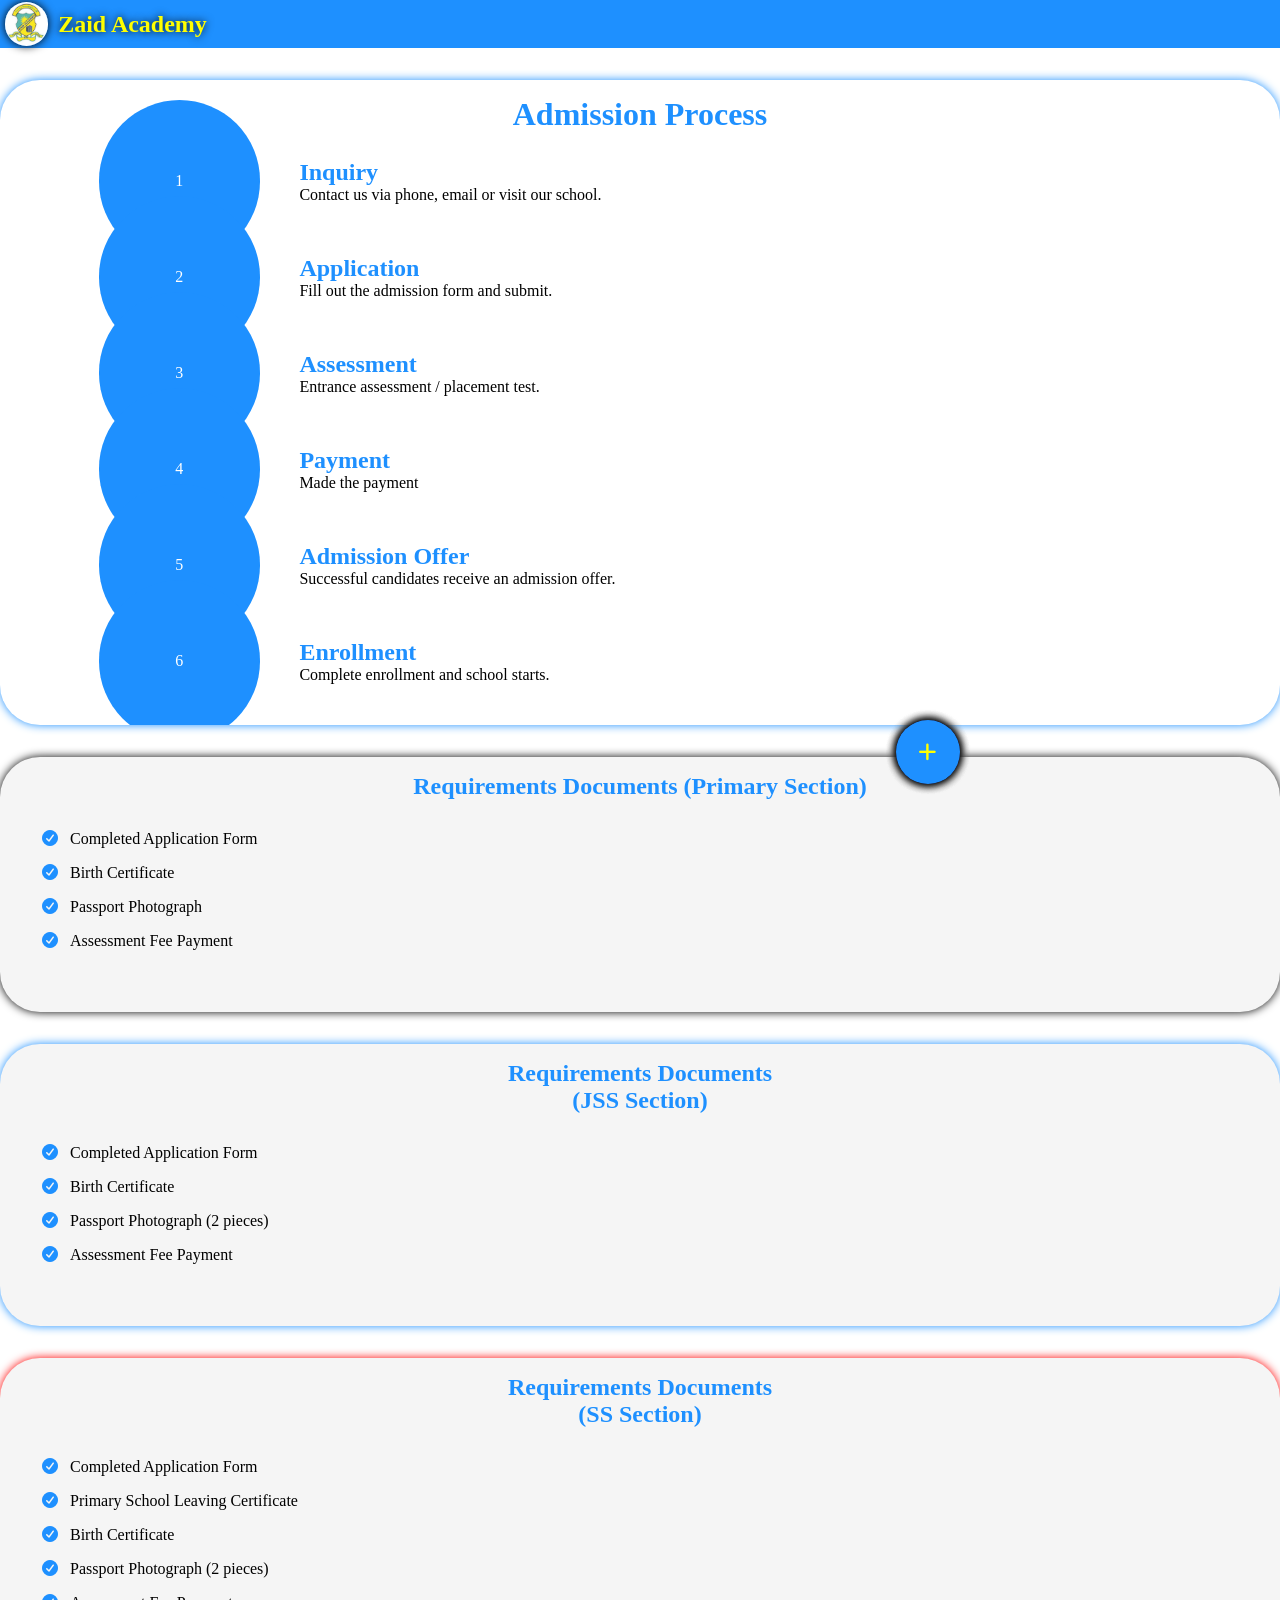
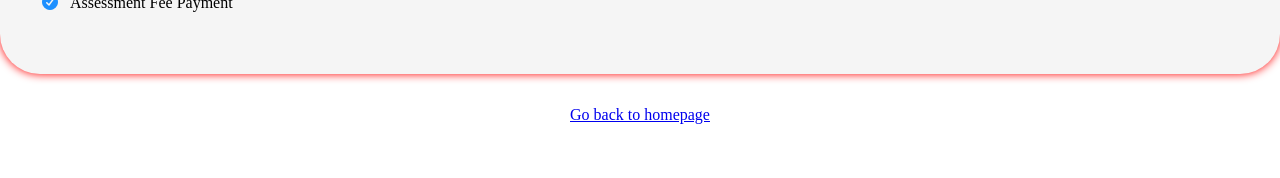
==== process.html @ 499d4762 "Made admission steps" ====
<!DOCTYPE html>
<html lang="en">
<head>
    <meta charset="UTF-8">
    <meta name="viewport" content="width=device-width, initial-scale=1.0">
    <link rel="stylesheet" href="styles.css">
    <link rel="stylesheet" href="css/all.css">
    <script src="script.js" defer></script>
    <title>Zaid Academy Admission</title>
</head>
<body>
    <nav>
        <span class="img"><img src="ZAID LOGO 2.jpg" alt="Zaid Logo"></span>
        <span class="name"><h2>Zaid Academy</h2></span>
    </nav>
    <main>
       <div class="sections adProcess">
        <h1>Admission Process</h1>
        <div class="steps">
            <div class="num">
                <span>1</span>
            </div>
            <div class="process">
                <h2>Inquiry</h2>
                <p>Contact us via phone, email or visit our school.</p>
            </div>
        </div>
        <div class="steps">
            <div class="num">
                <span>2</span>
            </div>
            <div class="process">
                <h2>Application</h2>
                <p>Fill out the admission form and submit.</p>
            </div>
        </div>
        <div class="steps">
            <div class="num">
                <span>3</span>
            </div>
            <div class="process">
                <h2>Assessment</h2>
                <p>Entrance assessment / placement test.</p>
            </div>
        </div>
        <div class="steps">
            <div class="num">
                <span>4</span>
            </div>
            <div class="process">
                <h2>Payment</h2>
                <p>Made the payment</p>
            </div>
        </div>
        <div class="steps">
            <div class="num">
                <span>5</span>
            </div>
            <div class="process">
                <h2>Admission Offer</h2>    
                <p>Successful candidates receive an admission offer.</p>
            </div>
        </div>
        <div class="steps">
            <div class="num">
                <span>6</span>
            </div>
            <div class="process">
                <h2>Enrollment</h2>
                <p>Complete enrollment and school starts.</p>
            </div>
        </div>
       </div> 
       <div class="req sections primary">
        <h2>Requirements Documents (Primary Section)</h2>
        <ul>
            <li>
                <i class="fa-solid fa-check-circle"></i>
                <p>Completed Application Form</p>
            </li>
            <li>
                <i class="fa-solid fa-check-circle"></i>
                <p>Birth Certificate</p>
            </li>
            <li>
                <i class="fa-solid fa-check-circle"></i>
                <p>Passport Photograph</p>
            </li>
            <li>
                <i class="fa-solid fa-check-circle"></i>
                <p>Assessment Fee Payment</p>
            </li>
        </ul>
       </div>
       <div class="req sections jss">
        <h2>Requirements Documents <br> (JSS Section)</h2>
        <ul>
            <li>
                <i class="fa-solid fa-check-circle"></i>
                <p>Completed Application Form</p>
            </li>
            <li>
                <i class="fa-solid fa-check-circle"></i>
                <p>Birth Certificate</p>
            </li>
            <li>
                <i class="fa-solid fa-check-circle"></i>
                <p>Passport Photograph (2 pieces)</p>
            </li>
            <li>
                <i class="fa-solid fa-check-circle"></i>
                <p>Assessment Fee Payment</p>
            </li>
        </ul>
       </div>
       <div class="req sections ss">
        <h2>Requirements Documents <br> (SS Section)</h2>
        <ul>
            <li>
                <i class="fa-solid fa-check-circle"></i>
                <p>Completed Application Form</p>
            </li>
            <li>
                <i class="fa-solid fa-check-circle"></i>
                <p>Primary School Leaving Certificate</p>
            </li>
            <li>
                <i class="fa-solid fa-check-circle"></i>
                <p>Birth Certificate</p>
            </li>
            <li>
                <i class="fa-solid fa-check-circle"></i>
                <p>Passport Photograph (2 pieces)</p>
            </li>
            <li>
                <i class="fa-solid fa-check-circle"></i>
                <p>Assessment Fee Payment</p>
            </li>
        </ul>
       </div>
       <a class="backHome" href="index.html">Go back to homepage</a> 
       <br><br><br>
    </main>
    <div class="btnsDiv">
        <span class="btns plus"><i class="fa-solid fa-plus"></i></span>
        <a href="tel:234813409745" class="btns phone"><i class="fa-solid fa-phone"></i></a>
        <a href="https://wa.me/234813409745" class="btns whatsapp"><i class="fa-brands fa-whatsapp"></i></a>
        <a href="https://www.google.com/maps/dir/?api=1&destination=11.852402,13.178568" target="_blank" class="btns location"><i class="fa-solid fa-location-dot"></i></a>
    </div>
    <div class="cover"></div>

</body>
</html>
---- styles.css ----
*{
    border: 0;
    padding: 0;
    margin: 0;
    user-select: none;
    box-sizing: border-box;
    font-family: "Geometr415 Blk BT"
}
nav{
    position: sticky;
    top: 0;
    left: 0;
    display: flex;
    align-items: center;
    height: 3rem;
    width: 100dvw;
    background: dodgerblue;
    z-index: 1000
}

nav span{
    display: flex;
    align-items: center;
    height: 100%;
    width: max-content;
}
.img img{
    aspect-ratio: 1/1;
    border-radius: 100%;
    overflow: hidden;
    height: 90%;
    box-shadow: 0 0 10px black;
    margin-left: 5px;
}

.name{
    margin-left: 10px;
    color: yellow;
    text-shadow: 0 0 8px black;
    font-family: "Geometr415 Blk BT";
}

header{
    display: grid;
    grid-template-areas: "centering";
    width: 100dvw;
    height: 10rem;
}

header span{
    display: flex;
    flex-direction: column;
    justify-content: center;
    grid-area: centering;
    height: 10rem;
    width: 100dvw;
}

header img{
    height: 100%;
}

header .title{
    justify-content: center;
    align-items: center;
    align-self: last baseline;
    height: max-content;
    padding-bottom: 10px;
}

.title h1{
    color: yellow;
    text-shadow: 5px 5px 8px black,
                -5px -5px 8px black,
                5px -5px 8px black,
                 -5px 5px 8px black;
    text-transform: uppercase;
    text-align: center;   
    font-family: "Geometr415 Blk BT";
}

.title h4{
    background: rgba(30, 143, 255, 0.74);
    color: yellow;
    padding: 2px 5px;
    border-radius: 20px;
    box-shadow: 0 0 10px black;
    font-family: "Geometr415 Blk BT"
}

.admission{
    display: grid;
    grid-template-rows: 1fr 1fr;
    color: black;
    background: dodgerblue;
    width: 90dvw;
    margin: 4rem auto 2rem auto;
    border-radius: 30px;
    text-align: center;
    line-height: 1.5;
    box-shadow: 0 0 10px black;
    position: relative;
    padding-top: 3rem;
}

.upper, .lower{
    display: flex;
    flex-direction: column;
    justify-content: center;
    align-items: center;
    line-height: 1.7;
    padding: 0 20px;
}

.upper{
    /* background: url(ZAID\ LOGO\ 2.jpg); */
    background-blend-mode: darken;
    background-position: center;
    background-size:contain;
    background-repeat: no-repeat;
}

.lower{
    background: white;
    border-radius: 30px;
    padding: 1rem 20px;
}

.lower a{
    text-transform: capitalize;
}

.adIcon{
    position: absolute;
    top: -3rem;
    right: calc(50% - 3rem);
    display: flex;
    justify-content: center;
    align-items: center;
    color: dodgerblue;
    background: white;
    box-shadow: 0 0 10px black;
    padding: 8px;
    width: 6rem;
    aspect-ratio: 1/1;
    border-radius: 100%;
    font-size: 3.5rem;
}

.upper h1{
    color: white;
    font-family: "Impact";
    text-shadow: 0 0 10px black;
    text-transform: uppercase;
    font-size: 2.5rem;
    line-height: 1.3;
}

.upper h4{
    color: white;
    text-shadow: 0 0 8px darkblue;
}

.upper h3{
    background: yellow;
    color: dodgerblue;
    padding: 2px 15px;
    border-radius: 20px;
    text-transform: uppercase;
    margin: 1rem;
    font-size: 1.4rem;
    box-shadow: 0 0 10px black
}

.circleSpan{
    display: flex;
    gap: 20px;
    margin: .4rem;
}


.circles{
    display: flex;
    height: 3rem;
    aspect-ratio: 1/1;
    border: 2px solid dodgerblue;
    border-radius: 100%;
}

.btnsDiv{
    position: fixed;
    top: 80%;
    left: 70%;
    display: flex;
    justify-content: center;
    align-items: center;
    height: 4rem;
    aspect-ratio: 1/1;
    border-radius: 100%;
    background: dodgerblue;
    color: white;
    transition: .4s ease;
    z-index: 30;
}

.btnsDiv:active{
    transform: scale(.85);
}

.btnsDiv.active{
    top: 60%;
    left: 50%;
    translate: -50% -50%;
}

.btnsDiv a, .btnsDiv span{
    position: absolute;
    display: flex;
    justify-content: center;
    align-items: center;
    text-decoration: none;
    color: white;
    height: 100%;
    width: 100%;
    border-radius: 100%;
    background: dodgerblue;
    box-shadow: 0 0 10px black;
    font-size: 1.2rem;
    transition: .4s ease-out;
}


.btnsDiv a:active, .btnsDiv span:active{
    transform: scale(.85);
}


.plus{
    z-index: 10;
    transition: .8s ease
}

.plus i{
    color: yellow
}

.phone, .location .whatsapp{
    z-index: 8;
    transition: .8s ease;
}

.plus.active{
    transform: rotate(135deg);
}

.location.active{
    transform: translate(150%, -50%);
}

a.phone{
    background: rgb(116, 9, 9);
}

a.whatsapp{
    background: rgb(2, 99, 2);
    box-shadow: 0 0 10px white;
}

a.location{
    background: rgb(1, 1, 124);
}



.whatsapp.active{
    transform: translateY(-150%);
}

.phone.active{
    transform: translate(-150%, -50%);
}

.cover.active{
    position: fixed;
    top: 0;
    left: 0;
    z-index: 2;
    display: flex;
    height: 100dvh;
    width: 100dvw;
    background: rgba(3, 54, 105, 0.329);
    backdrop-filter: blur(10px);
}

.contacts{
    display: flex;
    flex-direction: column;
    gap: 20px;
    width: 90dvw;
    margin: 2rem auto;
    border-radius: 30px;
    text-align: center;
    line-height: 1.5;
    box-shadow: 2px 2px 10px dodgerblue,
                -2px -2px 10px black,
                -2px 2px 10px dodgerblue,
                2px -2px 10px dodgerblue;
    position: relative;
    padding-bottom: 1rem;
    overflow: hidden;
}

.contacts h2{
    line-height: 1;
    background: dodgerblue;
    color: white;
    margin: 0 auto;
    padding: 1.6rem 1rem 1rem 1rem
}

.contacts a{
    display: flex;
    justify-content: center;
    align-items: center;
    gap: 10px;
    font-size: 1.3rem;
    font-family: "Constantia";
    text-decoration: none;
    color: white;
    background: dodgerblue;
    text-align: center;
    border: 2px solid white;
    width: 70%;
    margin: 0 auto;
    border-radius: 20px;
    box-shadow: 0 0 10px black;
    padding: 10px 5px;
    transition: .4s ease
}

.contacts a:active{
    transform: scale(.8)
}

.sections{
    width: 100dvw;
    font-family: "Constantia";
    text-align: center;
    overflow: hidden;
    background: whitesmoke;
    border-radius: 40px;
    padding: 1rem 0;
    box-shadow: 0 0 10px dodgerblue
}

.sections h2{
    color: dodgerblue;
}

.sections > h4{
    padding: 0 20px;
    font-family: "Constantia";
}

.sections .sec{
    display: flex;
    justify-content: center;
    align-items: center;
    gap: 15px;
    width: 90%;
    margin: 1rem auto;
    border-radius: 20px;
    box-shadow: 0 0 10px black;
    overflow: hidden;
}

.sec div{
    display: flex;
    flex-direction: column;
    justify-content: center;
    align-items: center;
    text-align: center;
    width: 50%;
    height: 10rem;
    overflow: hidden;
}

.info{
    padding-right: 15px;
}

.sec h3{
    color: dodgerblue;
}

.sec p{
    font-family: "Constantia";
    line-height: 1.3;
    text-align: center;
}

.pix img{
    height: 100%;
}

.adProcess{
    margin-top: 2rem;
    background: white;
}

.adProcess h1{
    color: dodgerblue;
}

.steps{
    display: flex;
    height: 6rem;
    width: 90%;
    margin: 0 auto;
}

.num{
    display: flex;
    justify-content: center;
    align-items: center;
    width: 20%;
}

.num span{
    display: flex;
    justify-content: center;
    align-items: center;
    border-radius: 100%;
    color: white;
    background-color: dodgerblue;
    width: 70%;
    aspect-ratio: 1/1;
}

.process{
    display: flex;
    flex-direction: column;
    padding: 0 5px;
    justify-content: center;
    text-align: left;
    width: 80%;
}

.req{
    margin: 2rem 0
}

.req ul{
    padding: 30px;
}

.req ul li{
    display: flex;
    margin: 0 auto 1rem auto;
    color: black
}

.req ul li i{
    color: dodgerblue;
    margin: 0 10px
}

.backHome{
    display: flex;
    width: max-content;
    margin: 0 auto;
    text-align: center;
}

.primary{
    box-shadow: 0 0 10px black
}

.ss{
    box-shadow: 0 0 10px red;
}
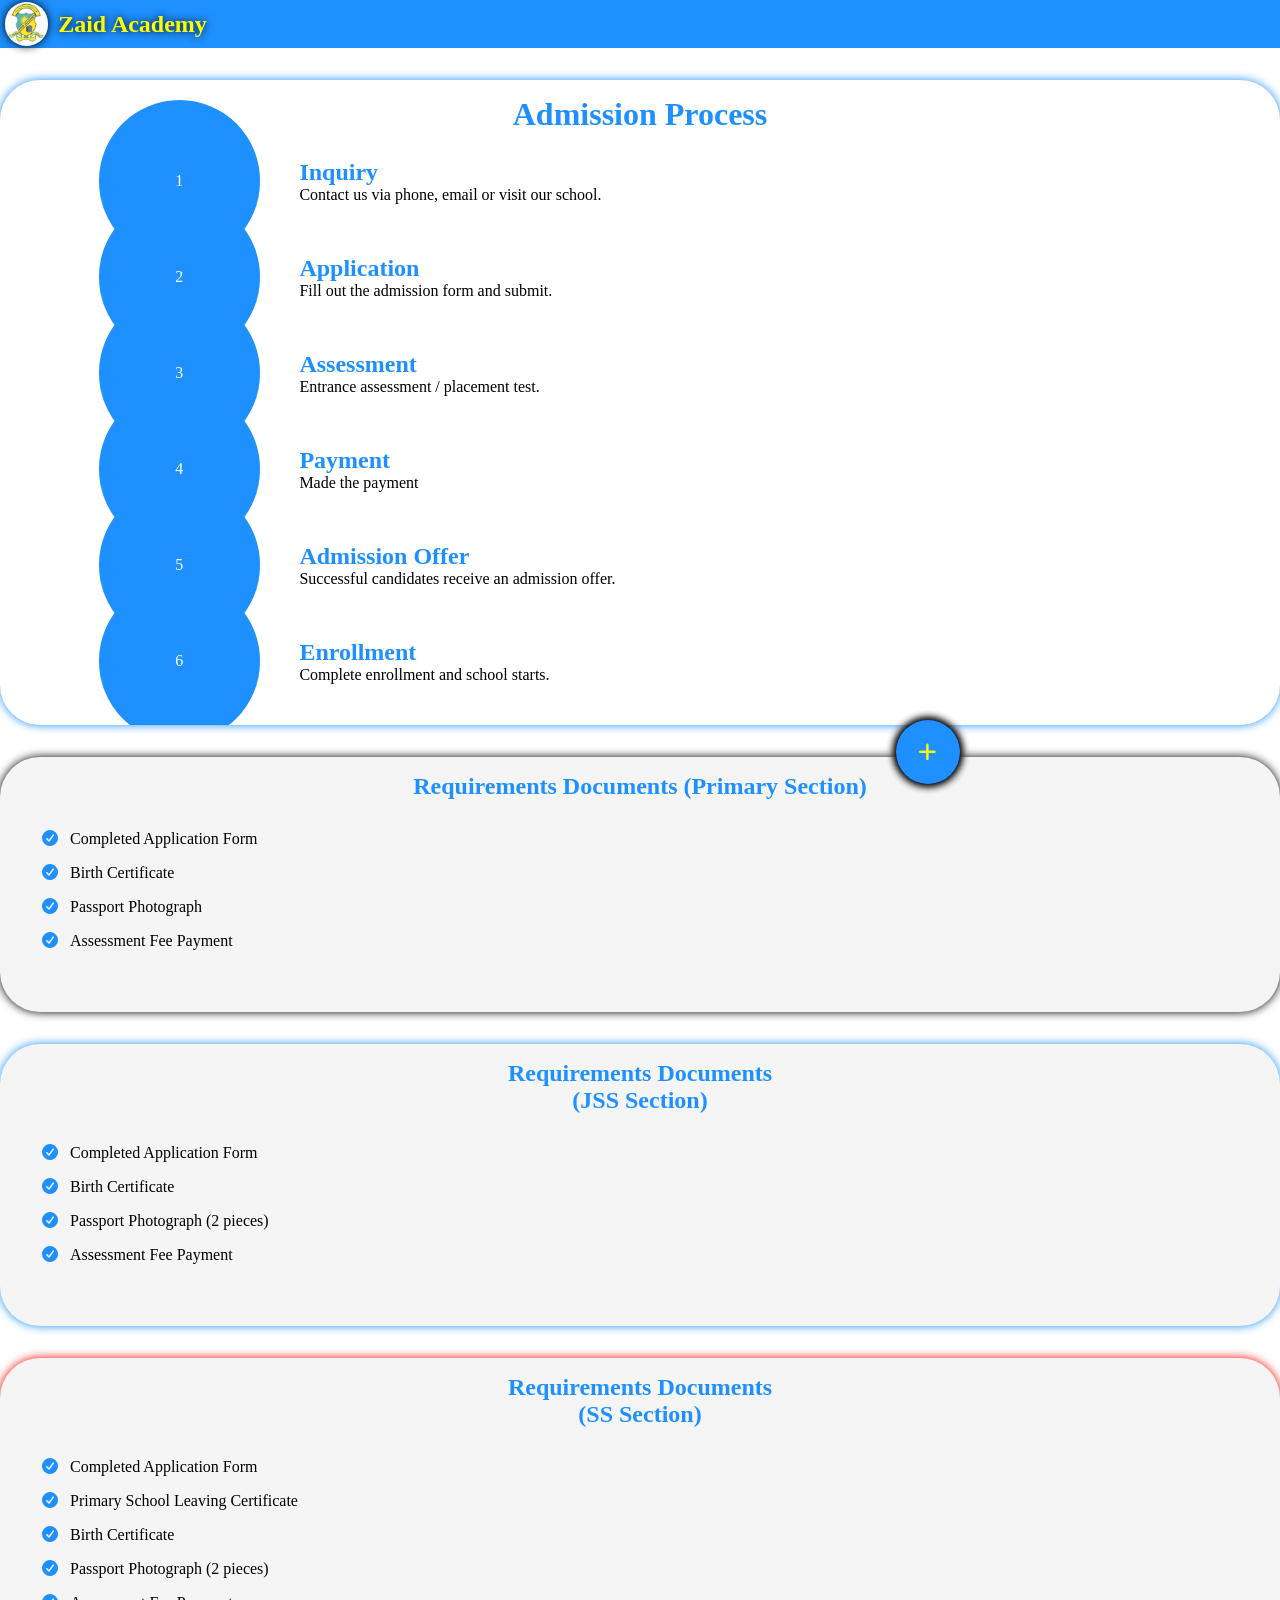
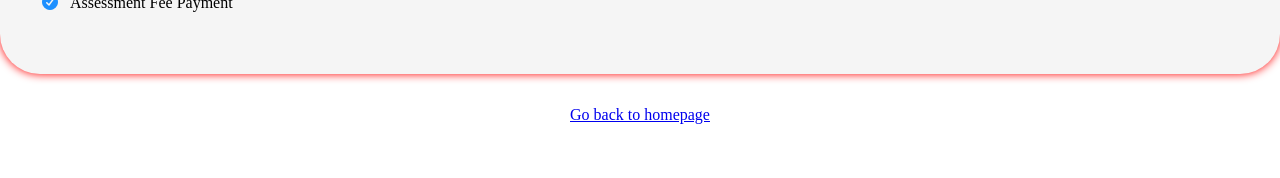
==== commit e2884e24: "Compressed the images" ====
--- a/process.html
+++ b/process.html
@@ -10,7 +10,7 @@
 </head>
 <body>
     <nav>
-        <span class="img"><img src="ZAID LOGO 2.jpg" alt="Zaid Logo"></span>
+        <span class="img"><img src="ZAID LOGO 2.webp" alt="Zaid Logo"></span>
         <span class="name"><h2>Zaid Academy</h2></span>
     </nav>
     <main>
--- a/styles.css
+++ b/styles.css
@@ -478,4 +478,15 @@
 
 .ss{
     box-shadow: 0 0 10px red;
+}
+
+.procLink{
+    display: flex;
+    background: dodgerblue;
+    color: white;
+    text-decoration: none;
+    padding: 5px 10px;
+    border-radius: 20px;
+    box-shadow: 0 0 10px black;
+    margin: 1rem 0;
 }
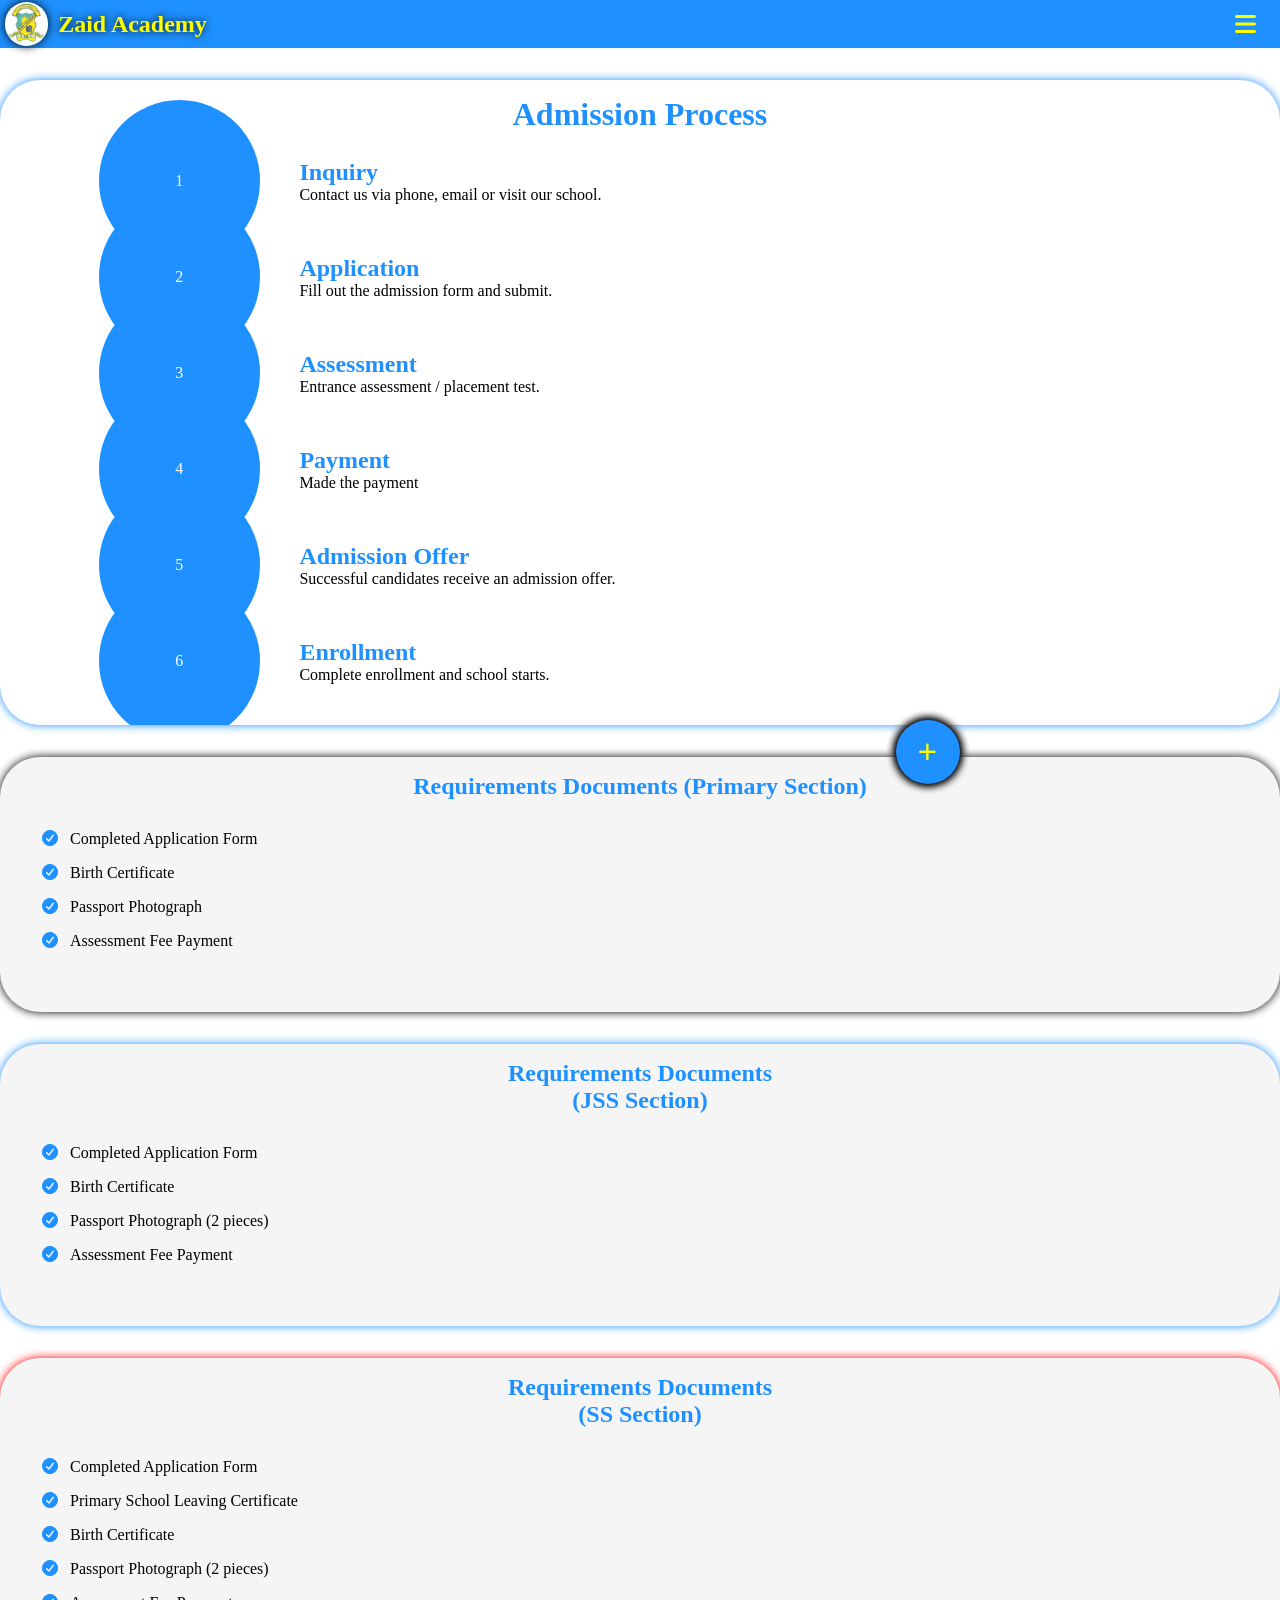
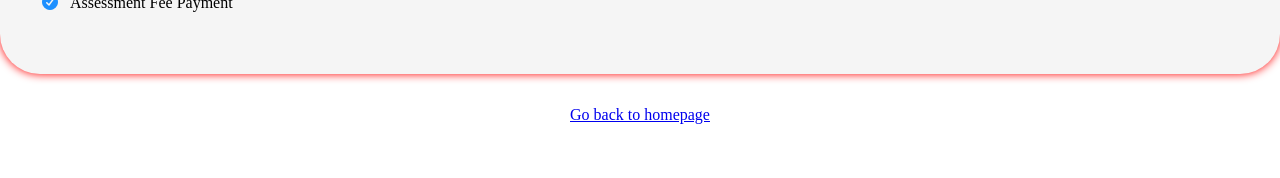
==== commit 966cd487: "Added navbar" ====
--- a/process.html
+++ b/process.html
@@ -10,9 +10,25 @@
 </head>
 <body>
     <nav>
-        <span class="img"><img src="ZAID LOGO 2.webp" alt="Zaid Logo"></span>
-        <span class="name"><h2>Zaid Academy</h2></span>
+        <div>
+            <span class="img"><img src="ZAID LOGO 2.webp" alt="Zaid Logo"></span>
+            <span class="name"><h2>Zaid Academy</h2></span>
+        </div>
+        <div class="barDiv">
+            <span class="humburger">
+                <i class="fa-solid fa-bars"></i>
+                <i class="fa-solid fa-times"></i>
+            </span>
+        </div>
     </nav>
+    <aside>
+        <ul>
+            <li><a href="index.html">Back to Homepage</a></li>
+            <li><a href="tel:234813409745">Call Center</a></li>
+            <li><a href="https://wa.me/234813409745">Chat on WhatsApp</a></li>
+            <li><a href="https://www.google.com/maps/dir/?api=1&destination=11.852402,13.178568">Find Location</a></li>
+        </ul>
+    </aside>
     <main>
        <div class="sections adProcess">
         <h1>Admission Process</h1>
--- a/styles.css
+++ b/styles.css
@@ -11,6 +11,7 @@
     top: 0;
     left: 0;
     display: flex;
+    justify-content: space-between;
     align-items: center;
     height: 3rem;
     width: 100dvw;
@@ -18,12 +19,40 @@
     z-index: 1000
 }
 
-nav span{
+nav div{
+    flex-grow: 1;
     display: flex;
     align-items: center;
     height: 100%;
     width: max-content;
 }
+
+.barDiv{
+    display: flex;
+    justify-content: flex-end;
+    padding: 0 20px;
+    color: yellow;
+    font-size: 1.5rem;
+}
+
+.humburger i.fa-times{
+    display: none
+}
+
+.humburger.active i.fa-bars{
+    display: none;
+}
+
+.humburger.active i.fa-times{
+    display: inline
+}
+
+nav div span{
+    display: flex;
+    height: 100%;
+    align-items: center;
+}
+
 .img img{
     aspect-ratio: 1/1;
     border-radius: 100%;
@@ -489,4 +518,51 @@
     border-radius: 20px;
     box-shadow: 0 0 10px black;
     margin: 1rem 0;
-}+}
+
+aside{
+    position: fixed;
+    top: 3rem;
+    left: 0;
+    height: calc(100dvh - 3rem);
+    width: 100dvw;
+    background: rgba(0, 0, 0, 0.2);
+    backdrop-filter: blur(10px);
+    display: flex;
+    transform: translateX(-110%);
+    z-index: 9900009090909090;
+    transition: .4s ease
+}
+
+aside.active{
+    transform: translate(0);
+}
+
+aside ul{
+    display: flex;
+    flex-direction: column;
+    gap: 40px;
+    padding: 2rem 20px;
+    margin: 0 auto;
+}
+
+aside ul li{
+    list-style: none;
+    text-align: center;
+    background: dodgerblue;
+    padding: 8px 10px;
+    border-radius: 20px;
+    box-shadow: 0 0 10px black;
+    transition: .4s ease
+}
+
+aside ul li:active{
+    transform: scale(.8);
+}
+
+aside ul li a{
+    color: white;
+    text-decoration: none;
+    font-size: 1.2rem;
+}
+
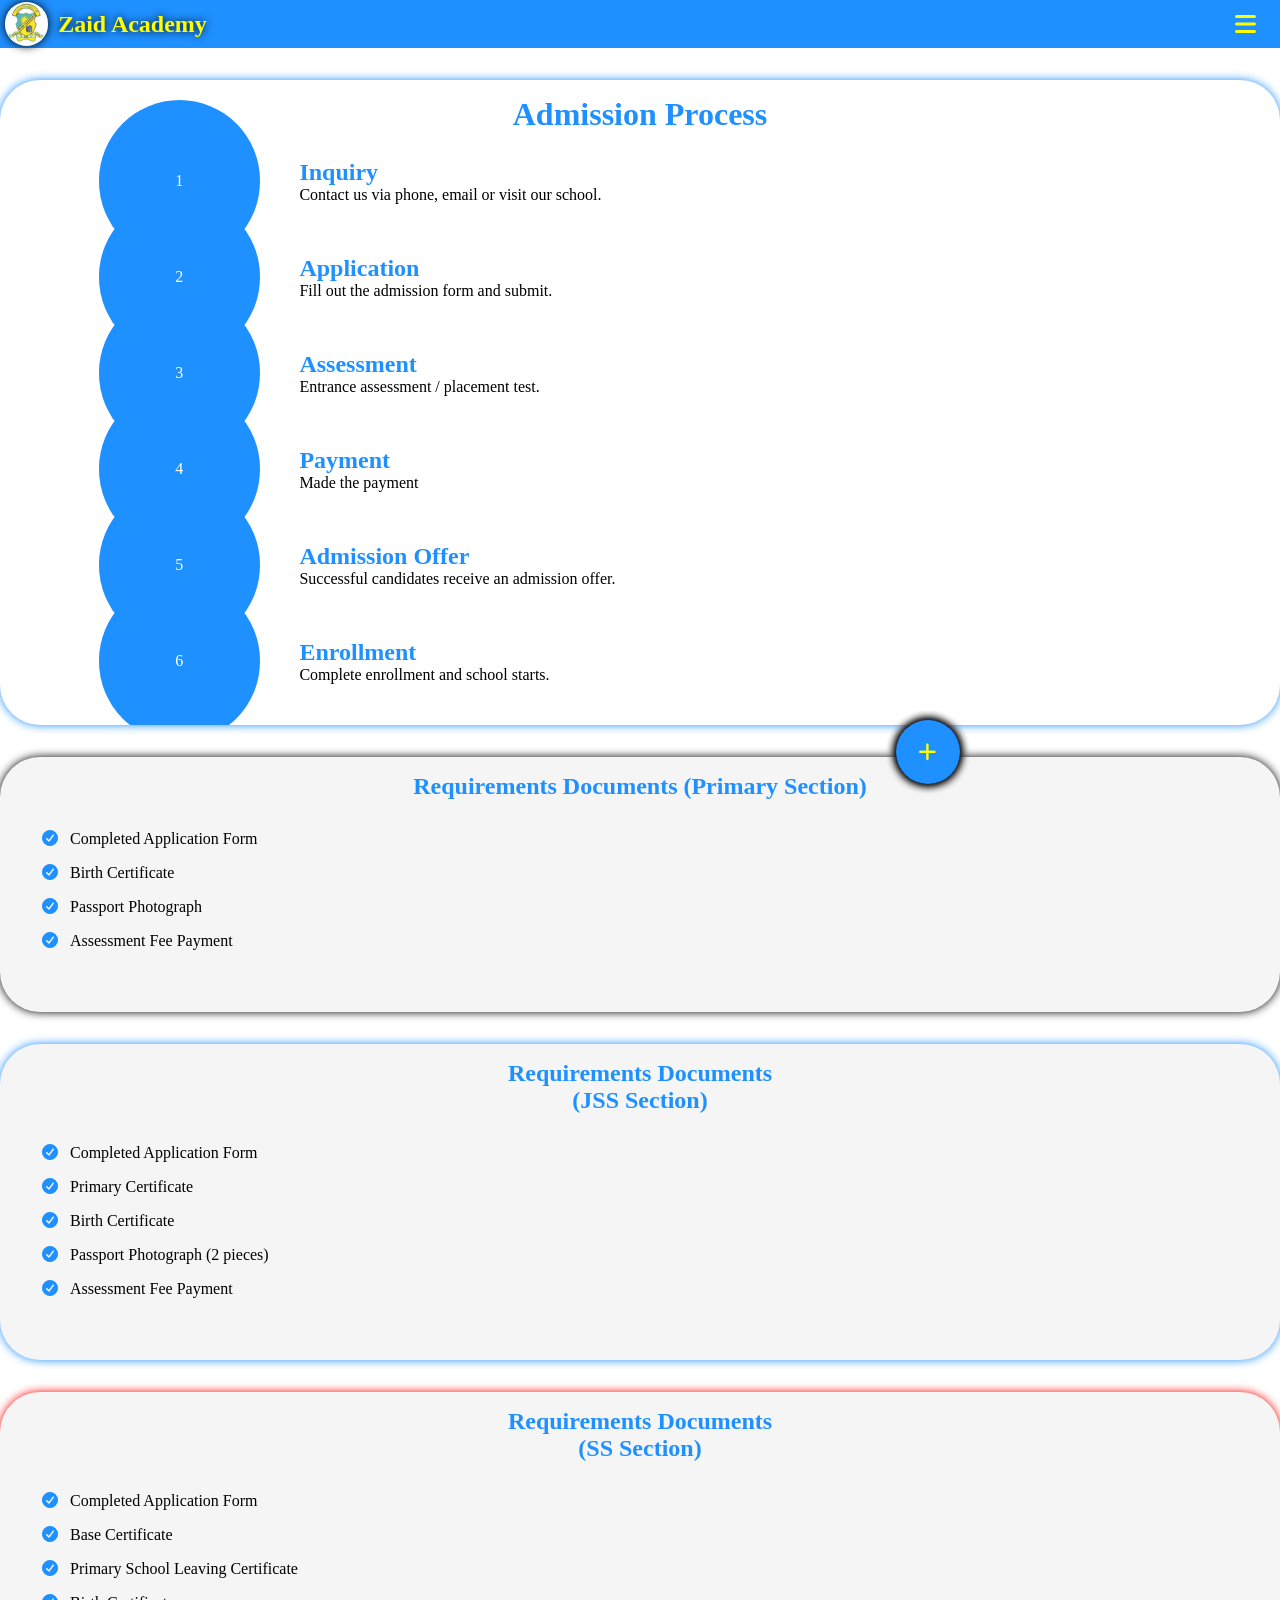
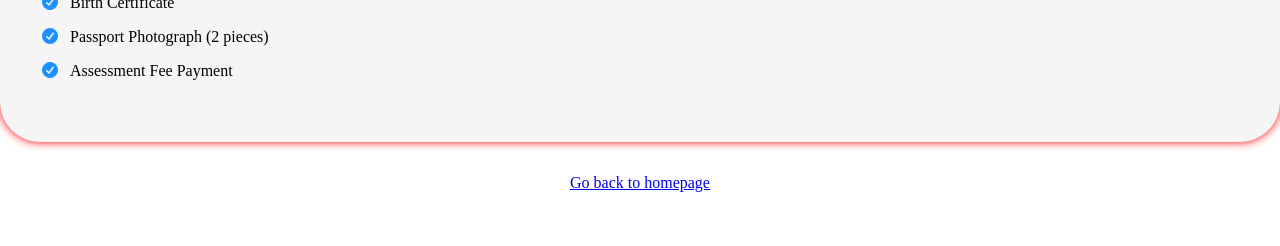
==== commit 95709f58: "Successful section links added" ====
--- a/process.html
+++ b/process.html
@@ -24,8 +24,8 @@
     <aside>
         <ul>
             <li><a href="index.html">Back to Homepage</a></li>
-            <li><a href="tel:234813409745">Call Center</a></li>
-            <li><a href="https://wa.me/234813409745">Chat on WhatsApp</a></li>
+            <li><a href="tel:2348134097845">Call Center</a></li>
+            <li><a href="https://wa.me/2348134097845">Chat on WhatsApp</a></li>
             <li><a href="https://www.google.com/maps/dir/?api=1&destination=11.852402,13.178568">Find Location</a></li>
         </ul>
     </aside>
@@ -117,6 +117,10 @@
             </li>
             <li>
                 <i class="fa-solid fa-check-circle"></i>
+                <p>Primary Certificate</p>
+            </li>
+            <li>
+                <i class="fa-solid fa-check-circle"></i>
                 <p>Birth Certificate</p>
             </li>
             <li>
@@ -135,6 +139,10 @@
             <li>
                 <i class="fa-solid fa-check-circle"></i>
                 <p>Completed Application Form</p>
+            </li>
+            <li>
+                <i class="fa-solid fa-check-circle"></i>
+                <p>Base Certificate</p>
             </li>
             <li>
                 <i class="fa-solid fa-check-circle"></i>
@@ -159,8 +167,8 @@
     </main>
     <div class="btnsDiv">
         <span class="btns plus"><i class="fa-solid fa-plus"></i></span>
-        <a href="tel:234813409745" class="btns phone"><i class="fa-solid fa-phone"></i></a>
-        <a href="https://wa.me/234813409745" class="btns whatsapp"><i class="fa-brands fa-whatsapp"></i></a>
+        <a href="tel:2348134097845" class="btns phone"><i class="fa-solid fa-phone"></i></a>
+        <a href="https://wa.me/2348134097845" class="btns whatsapp"><i class="fa-brands fa-whatsapp"></i></a>
         <a href="https://www.google.com/maps/dir/?api=1&destination=11.852402,13.178568" target="_blank" class="btns location"><i class="fa-solid fa-location-dot"></i></a>
     </div>
     <div class="cover"></div>
--- a/styles.css
+++ b/styles.css
@@ -397,6 +397,7 @@
     align-items: center;
     gap: 15px;
     width: 90%;
+    text-decoration: none;
     margin: 1rem auto;
     border-radius: 20px;
     box-shadow: 0 0 10px black;
@@ -426,6 +427,7 @@
     font-family: "Constantia";
     line-height: 1.3;
     text-align: center;
+    color: black
 }
 
 .pix img{
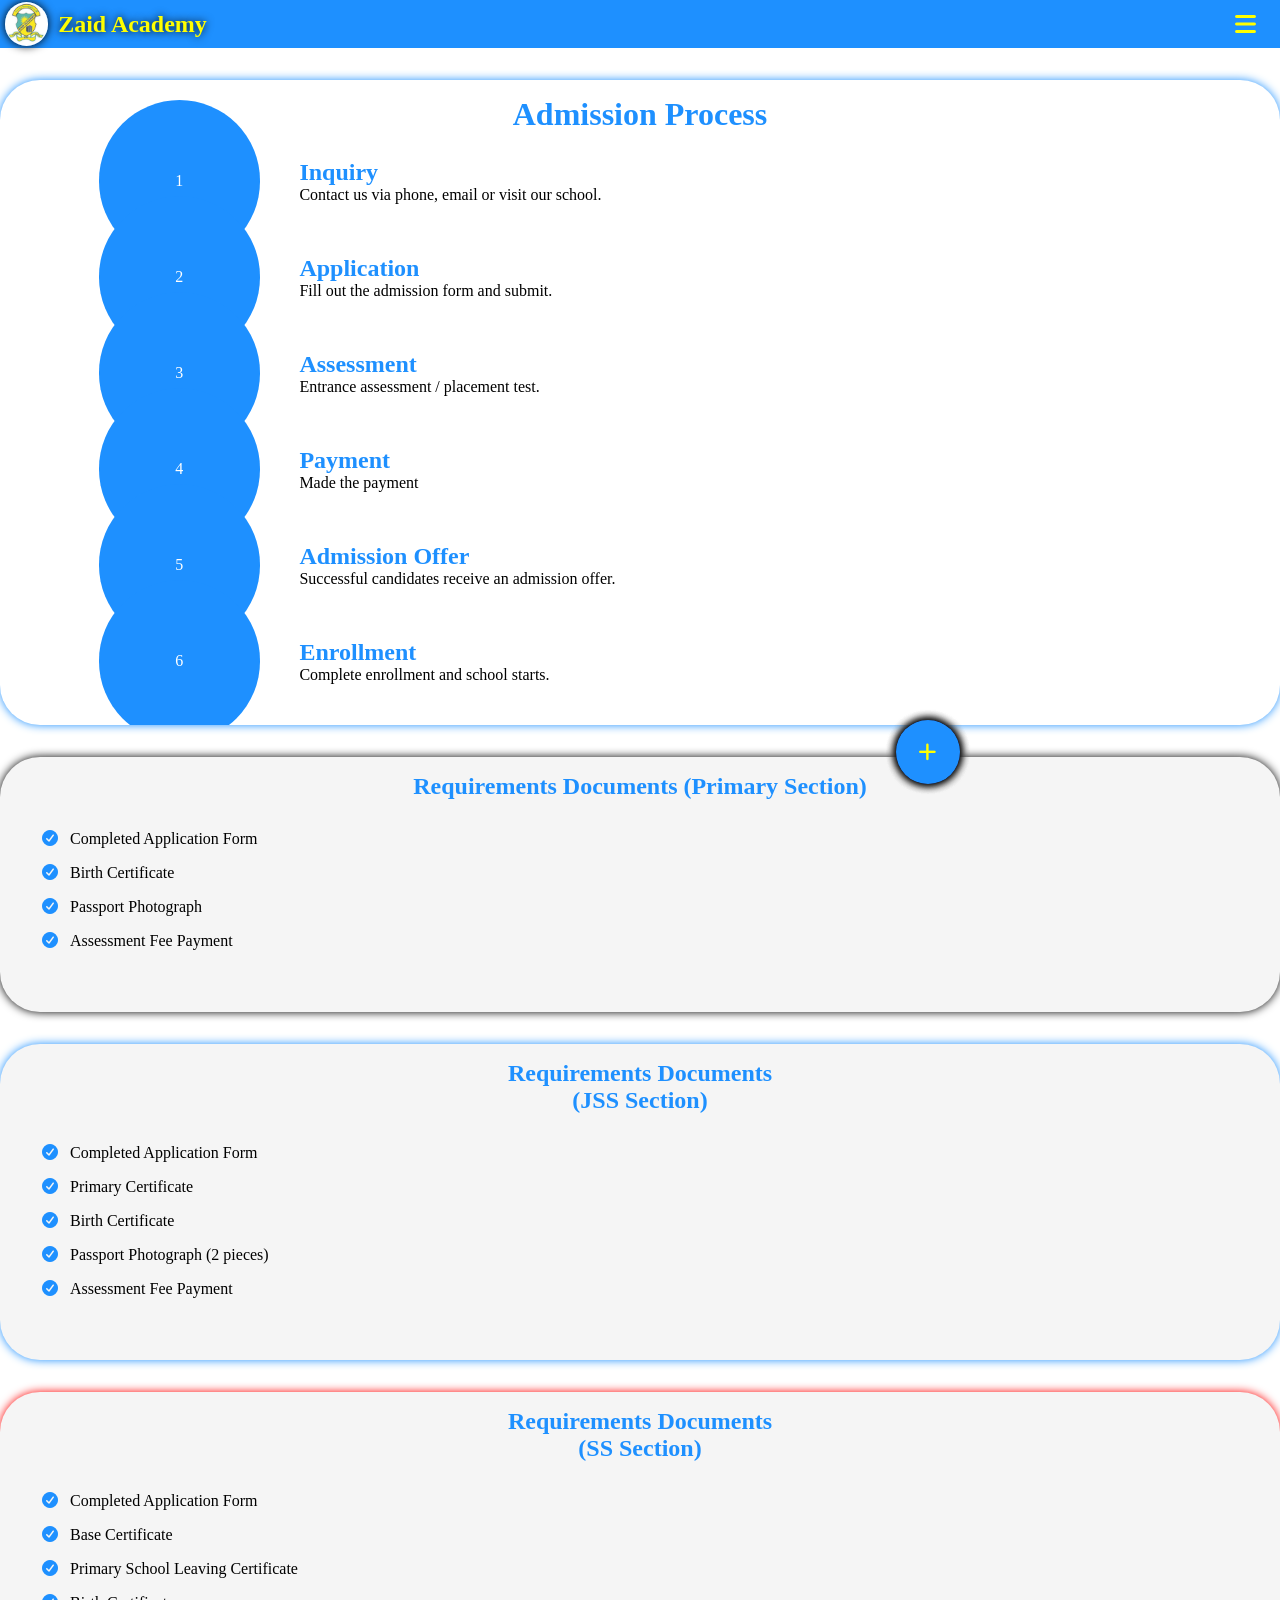
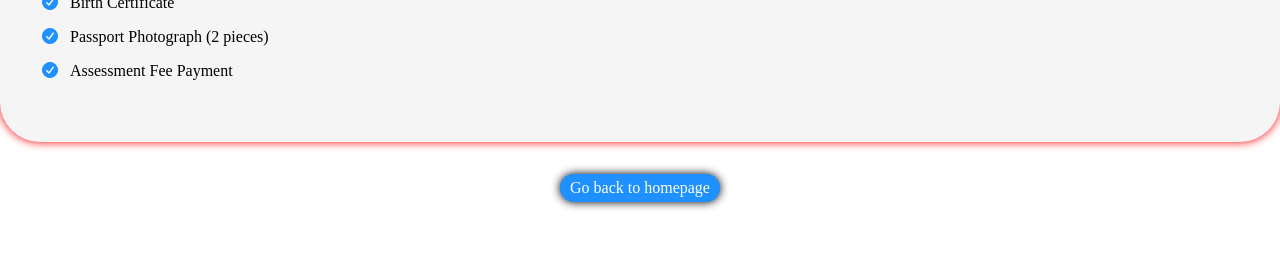
==== commit 8360ecfa: "Saving links" ====
--- a/process.html
+++ b/process.html
@@ -9,6 +9,9 @@
     <title>Zaid Academy Admission</title>
 </head>
 <body>
+    <div class="loader">
+        <span><img src="ZAID LOGO 2.webp" alt=""></span>
+    </div>
     <nav>
         <div>
             <span class="img"><img src="ZAID LOGO 2.webp" alt="Zaid Logo"></span>
@@ -162,7 +165,7 @@
             </li>
         </ul>
        </div>
-       <a class="backHome" href="index.html">Go back to homepage</a> 
+       <a class="backHome procLink" href="index.html">Go back to homepage</a> 
        <br><br><br>
     </main>
     <div class="btnsDiv">
--- a/styles.css
+++ b/styles.css
@@ -560,6 +560,7 @@
 
 aside ul li:active{
     transform: scale(.8);
+    box-shadow: 0 0 10px yellow;
 }
 
 aside ul li a{
@@ -568,3 +569,51 @@
     font-size: 1.2rem;
 }
 
+.backHome{
+    margin: 0 auto
+}
+
+.loader{
+    position: fixed;
+    top: 0; 
+    left: 0;
+    z-index: 999999999900009090909090;
+    display: flex;
+    justify-content: center;
+    align-items: center;
+    width: 100dvw;
+    height: 100dvh;
+    background: rgba(0, 0, 0, 0.3);
+    backdrop-filter: blur(10px);
+    display: flex;
+}
+
+.loader span{
+    display: flex;
+    justify-content: center;
+    align-items: center;
+    height: 15%;
+    aspect-ratio: 1/1;
+    border-radius: 100%;
+    overflow: hidden;
+    padding: 10px; 
+    background: white;
+    box-shadow: 2px 2px 20px black,
+                -2px -2px 20px black,
+                2px -2px 20px black,
+                -2px 2px 20px black;
+    animation: breathing 1s ease-in-out infinite;
+}
+
+.loader span img{
+    width: 100%
+}
+
+@keyframes breathing{
+    0%, 100%{ 
+        transform: scale(1)
+    }
+    50%{
+        transform: scale(.8)
+    }
+}
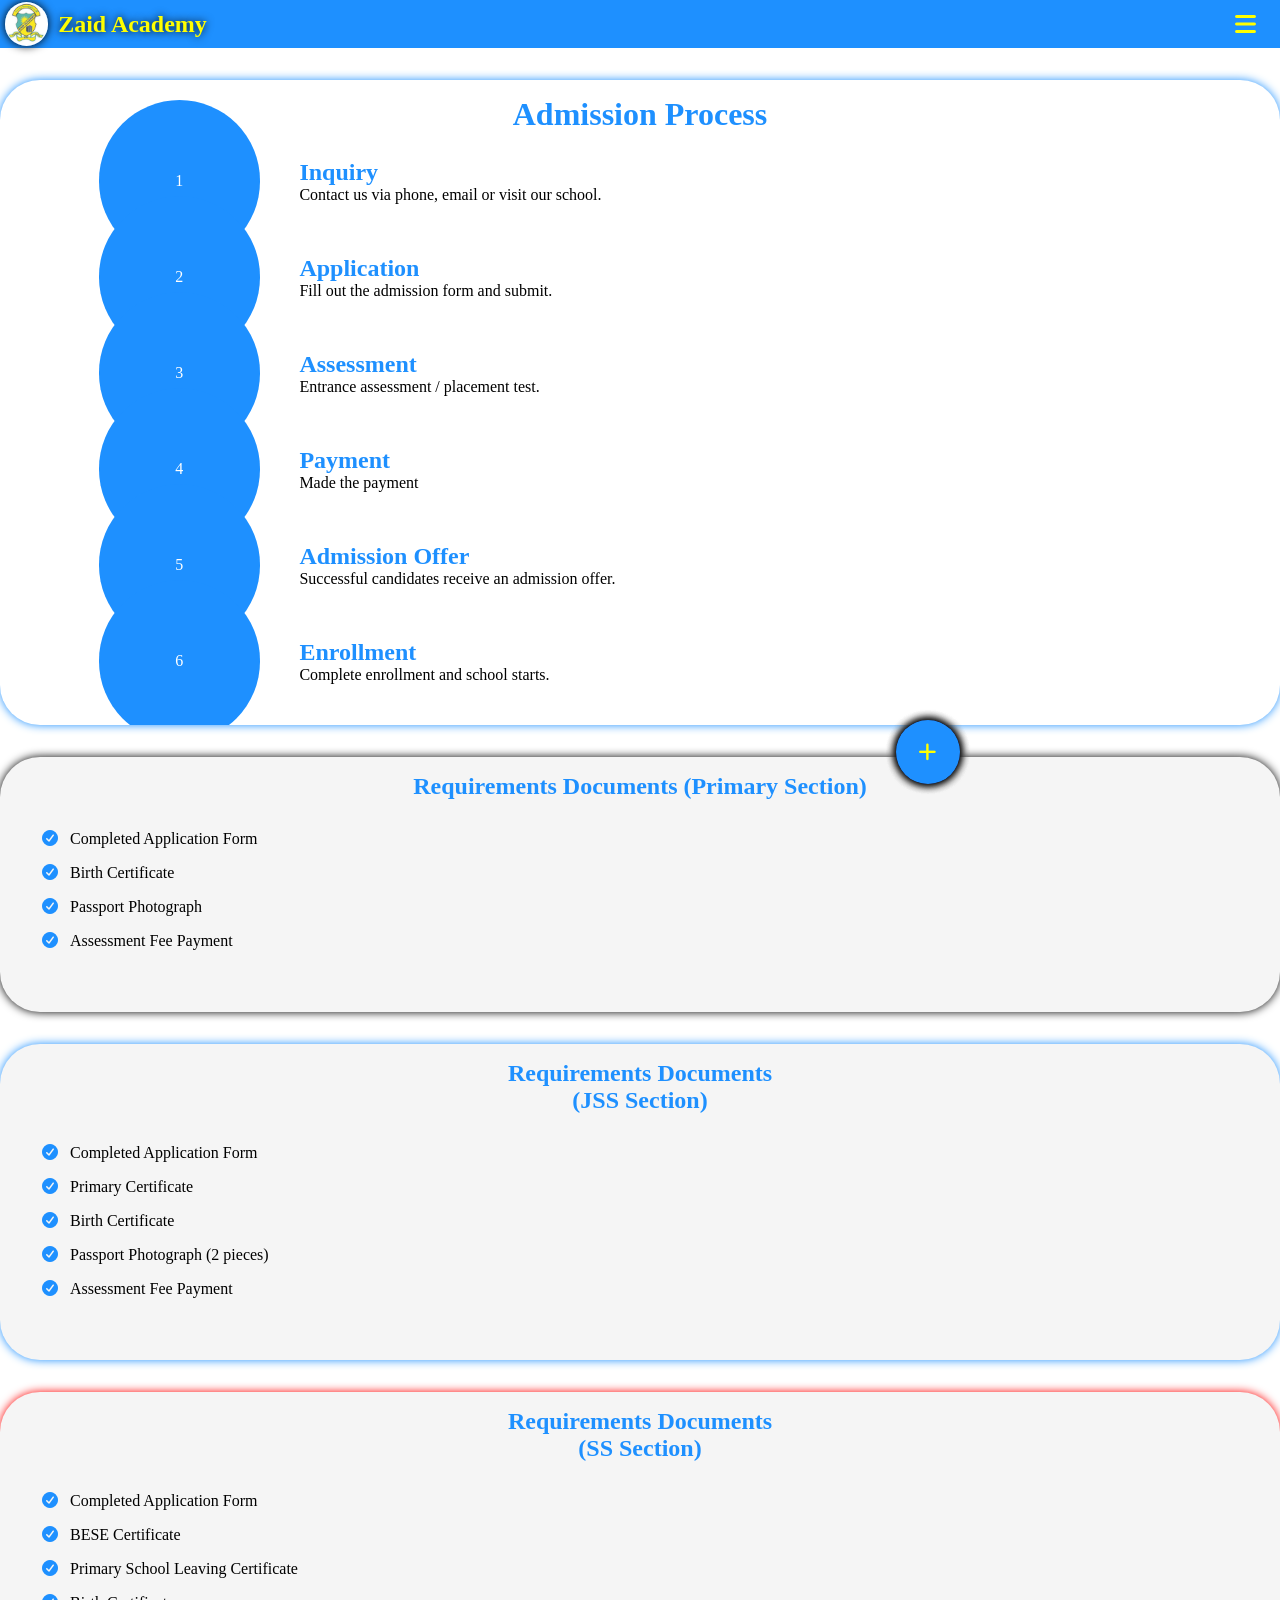
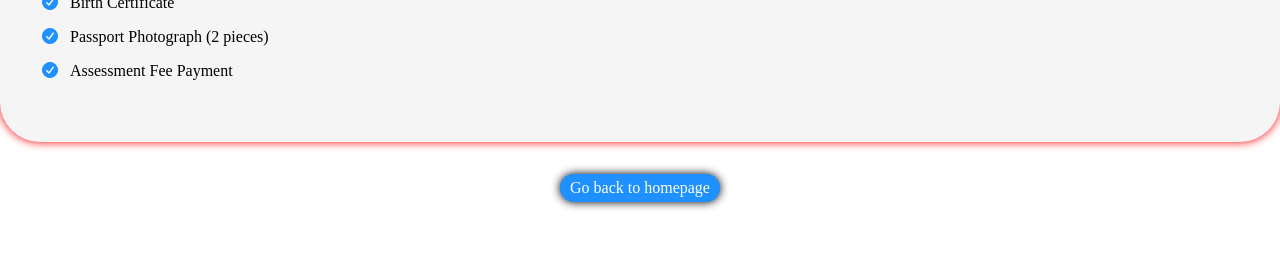
==== commit 532dfdd9: "Clear saved" ====
--- a/process.html
+++ b/process.html
@@ -145,7 +145,7 @@
             </li>
             <li>
                 <i class="fa-solid fa-check-circle"></i>
-                <p>Base Certificate</p>
+                <p>BESE Certificate</p>
             </li>
             <li>
                 <i class="fa-solid fa-check-circle"></i>
